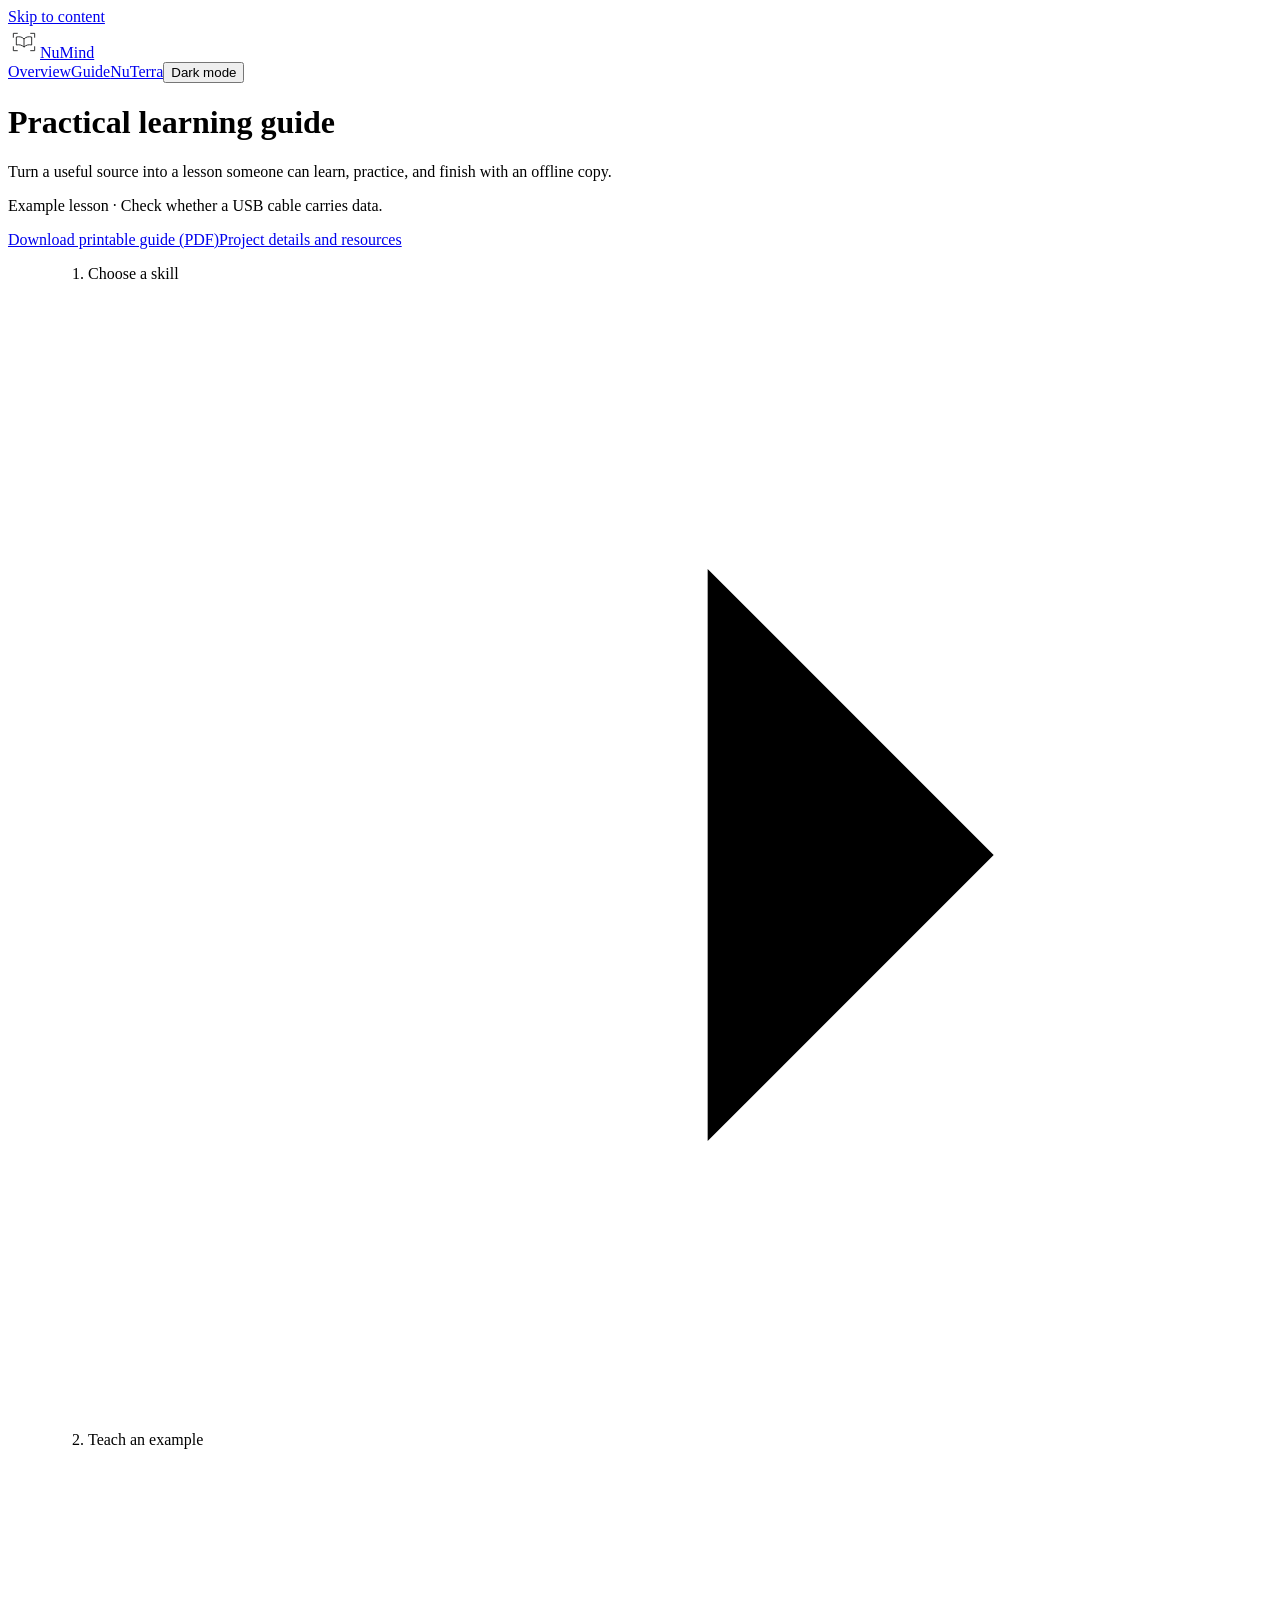
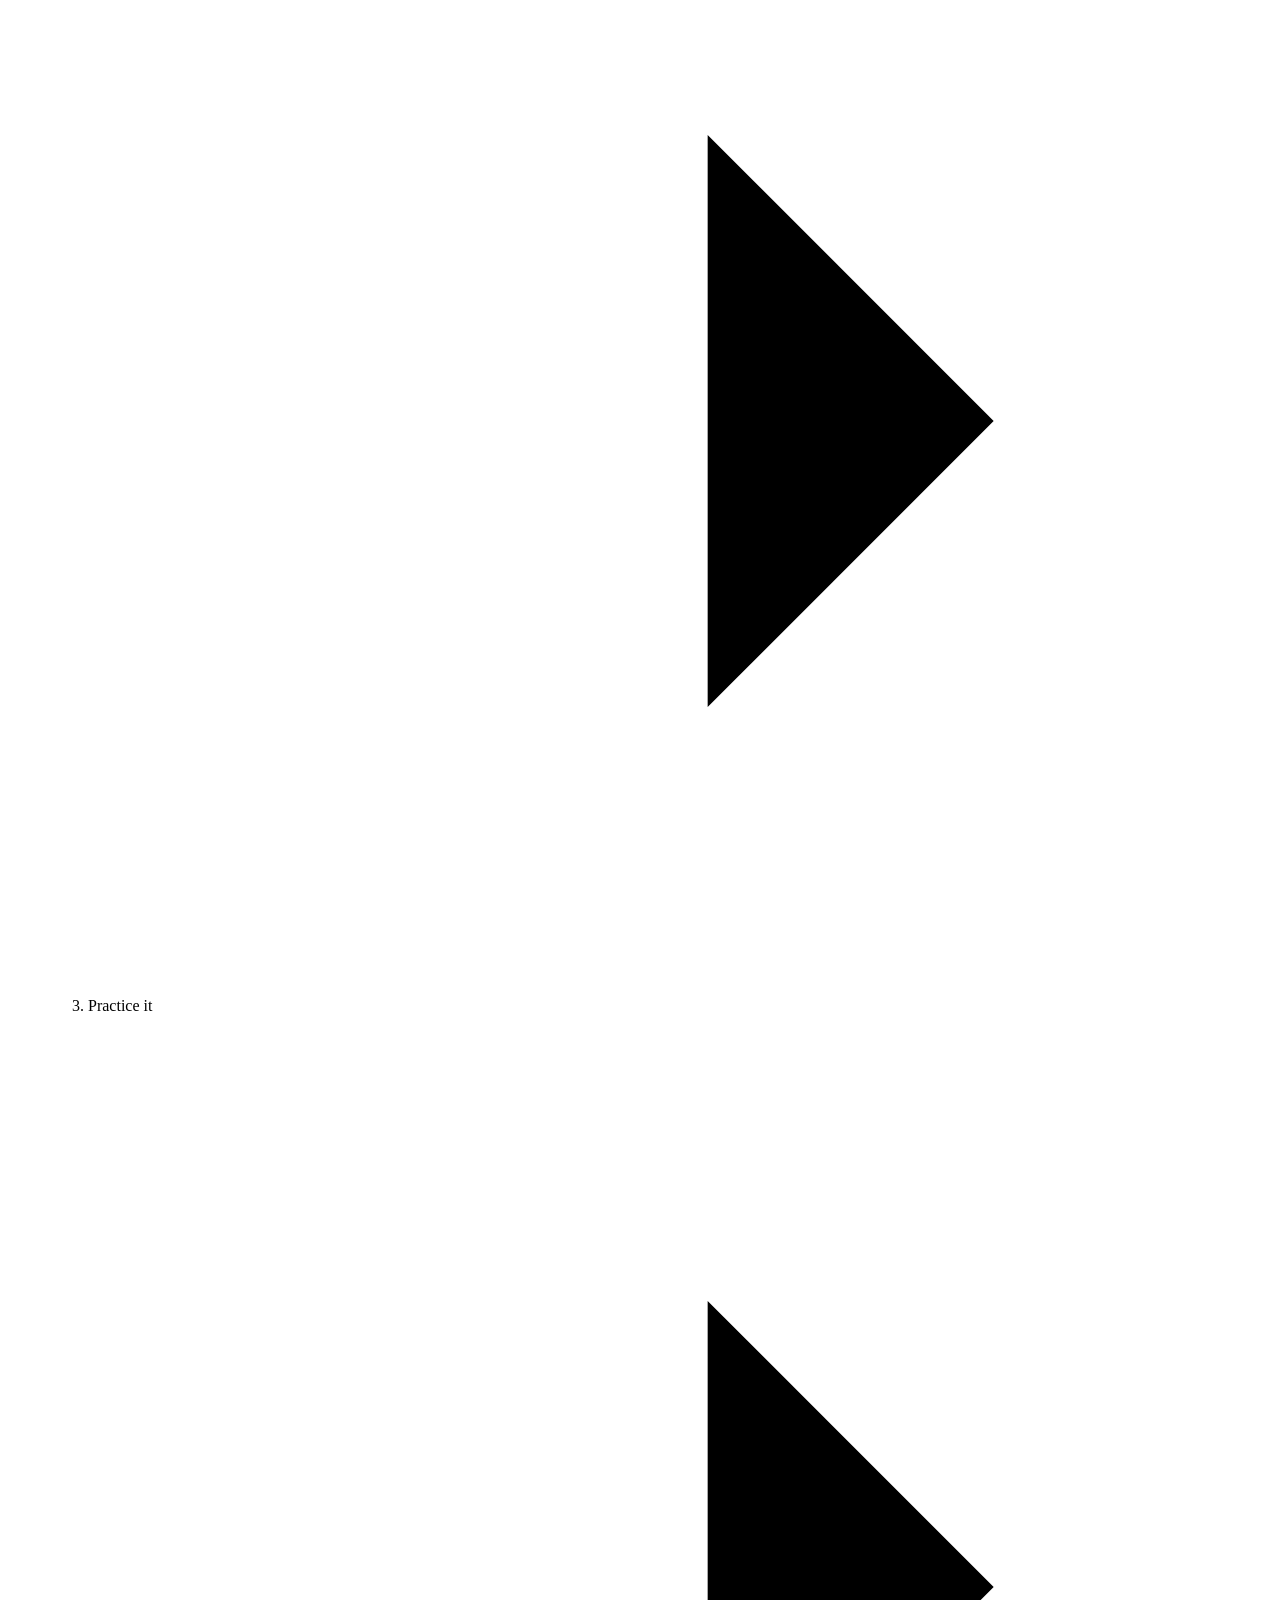
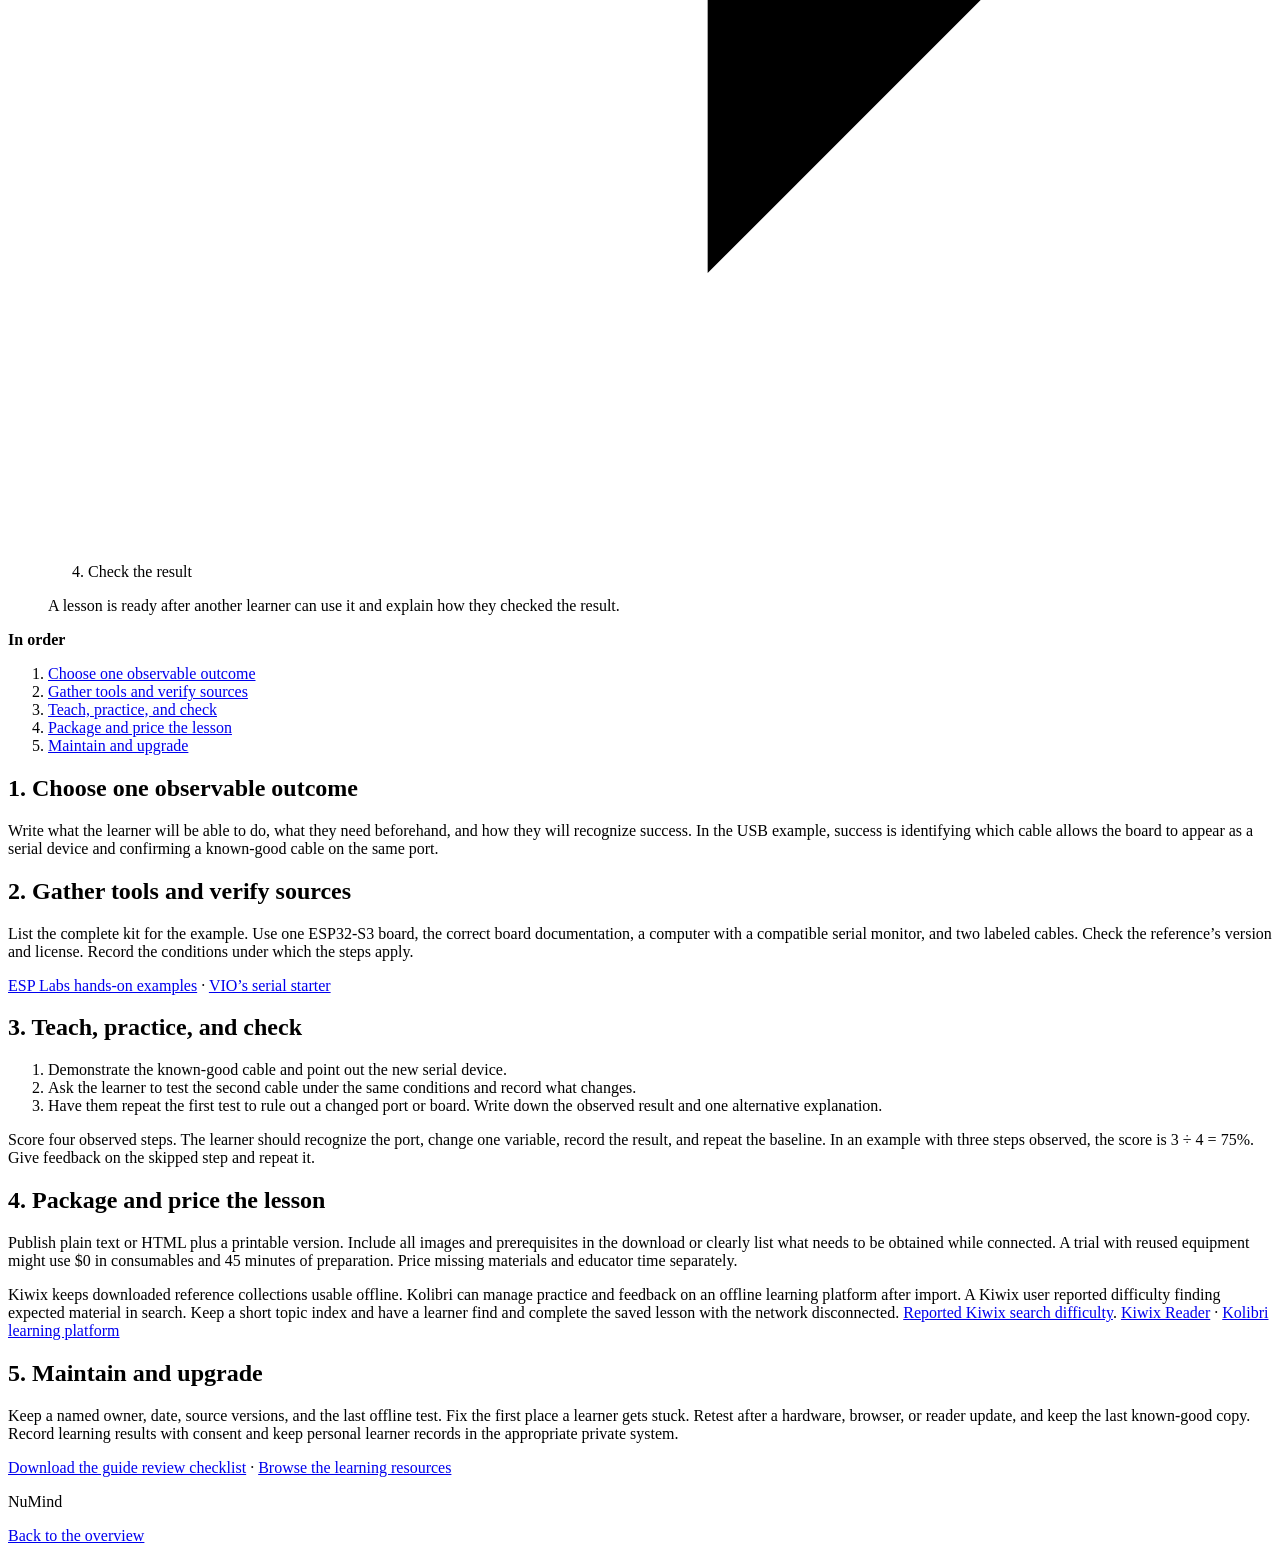
==== guide.html @ 7956825c "Publish NuMind practical learning guide" ====
<!doctype html>
<html lang="en" data-palette="plum">
<head>
  <meta charset="utf-8">
  <meta name="viewport" content="width=device-width, initial-scale=1">
  <title>Practical learning guide | NuMind</title>
  <meta name="description" content="Turn a useful source into a lesson someone can learn, practice, and finish with an offline copy.">
  <link rel="canonical" href="https://deusordo.github.io/Numind/guide.html">
  <link rel="icon" href="./favicon.svg" type="image/svg+xml">
  <script src="./theme.js"></script>
  <link rel="stylesheet" href="../NuTerra/guide.css?v=operating-guides">
</head>
<body>
  <a class="skip" href="#content">Skip to content</a>
  <header><div class="wrap header">
    <a class="brand" href="./"><img src="./mark.svg" width="32" height="32" alt="">NuMind</a>
    <nav aria-label="Main navigation"><a href="./">Overview</a><a aria-current="page" href="./guide.html">Guide</a><a href="../NuTerra/#ecosystem">NuTerra</a><button type="button" data-theme-toggle hidden><span data-theme-label>Theme</span></button></nav>
  </div></header>
  <main class="wrap" id="content" tabindex="-1">
    <h1>Practical learning guide</h1>
    <p class="intro">Turn a useful source into a lesson someone can learn, practice, and finish with an offline copy.</p>
    <p class="meta">Example lesson · Check whether a USB cable carries data.</p>
    <div class="actions"><a class="download" href="./guide.pdf" download>Download printable guide (PDF)</a><a href="./details.html">Project details and resources</a></div>
    <figure><ol class="diagram" role="list"><li>Choose a skill<svg viewBox="0 0 24 24" aria-hidden="true"><path d="M4 12h15m-6-6 6 6-6 6"/></svg></li><li>Teach an example<svg viewBox="0 0 24 24" aria-hidden="true"><path d="M4 12h15m-6-6 6 6-6 6"/></svg></li><li>Practice it<svg viewBox="0 0 24 24" aria-hidden="true"><path d="M4 12h15m-6-6 6 6-6 6"/></svg></li><li>Check the result</li></ol><figcaption>A lesson is ready after another learner can use it and explain how they checked the result.</figcaption></figure>
    <div class="layout">
      <nav class="contents" aria-label="On this page"><strong>In order</strong><ol><li><a href="#step-1">Choose one observable outcome</a></li><li><a href="#step-2">Gather tools and verify sources</a></li><li><a href="#step-3">Teach, practice, and check</a></li><li><a href="#step-4">Package and price the lesson</a></li><li><a href="#step-5">Maintain and upgrade</a></li></ol></nav>
      <article><section id="step-1"><h2>1. Choose one observable outcome</h2><p>Write what the learner will be able to do, what they need beforehand, and how they will recognize success. In the USB example, success is identifying which cable allows the board to appear as a serial device and confirming a known-good cable on the same port.</p></section>
<section id="step-2"><h2>2. Gather tools and verify sources</h2><p>List the complete kit for the example. Use one ESP32-S3 board, the correct board documentation, a computer with a compatible serial monitor, and two labeled cables. Check the reference’s version and license. Record the conditions under which the steps apply.</p><p><a href="https://ionloft.com/esp-labs/#/?lang=en">ESP Labs hands-on examples</a> · <a href="../VIO/esp32.html#serial-check">VIO’s serial starter</a></p></section>
<section id="step-3"><h2>3. Teach, practice, and check</h2><ol><li>Demonstrate the known-good cable and point out the new serial device.</li><li>Ask the learner to test the second cable under the same conditions and record what changes.</li><li>Have them repeat the first test to rule out a changed port or board. Write down the observed result and one alternative explanation.</li></ol><p>Score four observed steps. The learner should recognize the port, change one variable, record the result, and repeat the baseline. In an example with three steps observed, the score is 3 ÷ 4 = 75%. Give feedback on the skipped step and repeat it.</p></section>
<section id="step-4"><h2>4. Package and price the lesson</h2><p>Publish plain text or HTML plus a printable version. Include all images and prerequisites in the download or clearly list what needs to be obtained while connected. A trial with reused equipment might use $0 in consumables and 45 minutes of preparation. Price missing materials and educator time separately.</p><p>Kiwix keeps downloaded reference collections usable offline. Kolibri can manage practice and feedback on an offline learning platform after import. A Kiwix user reported difficulty finding expected material in search. Keep a short topic index and have a learner find and complete the saved lesson with the network disconnected. <a href="https://github.com/kiwix/kiwix-desktop/issues/1500">Reported Kiwix search difficulty</a>. <a href="https://get.kiwix.org/en/solutions/applications/kiwix-reader/">Kiwix Reader</a> · <a href="https://learningequality.org/kolibri/about-kolibri/">Kolibri learning platform</a></p></section>
<section id="step-5"><h2>5. Maintain and upgrade</h2><p>Keep a named owner, date, source versions, and the last offline test. Fix the first place a learner gets stuck. Retest after a hardware, browser, or reader update, and keep the last known-good copy. Record learning results with consent and keep personal learner records in the appropriate private system.</p><p><a href="./guide-review-checklist.txt" download>Download the guide review checklist</a> · <a href="./details.html#resources">Browse the learning resources</a></p></section>
</article>
    </div>
  </main>
  <footer><div class="wrap footer"><p>NuMind</p><a href="./">Back to the overview</a></div></footer>
</body>
</html>
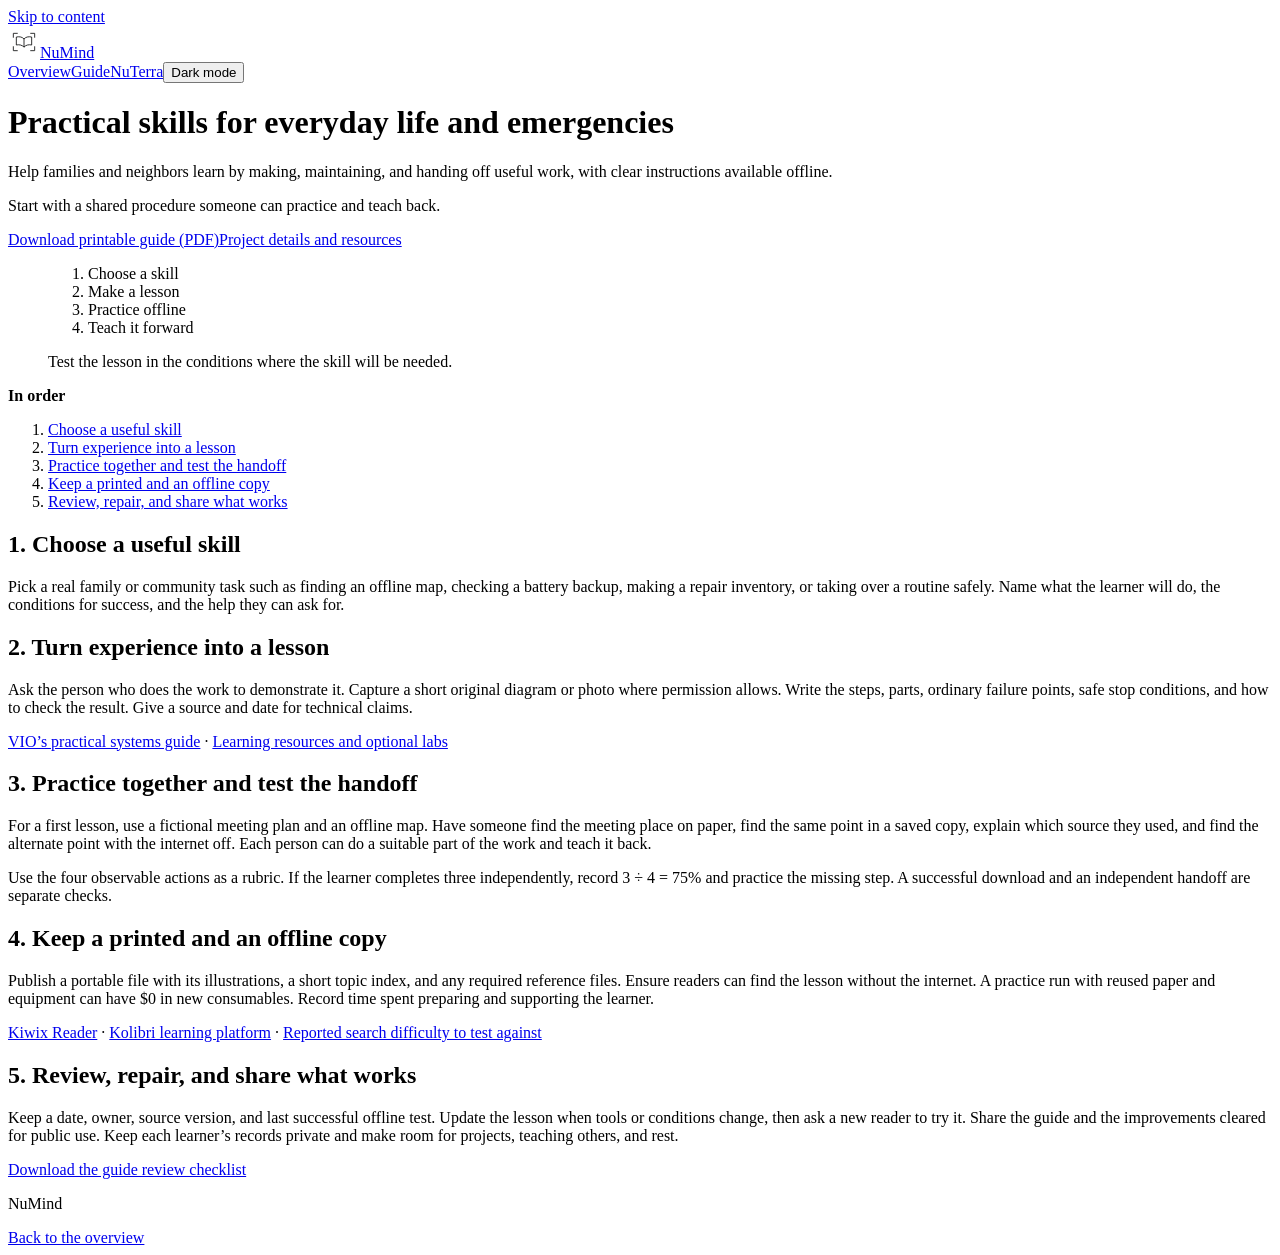
==== commit 3bfaf8e1: "Expand practical offline and resilience guides" ====
--- a/guide.html
+++ b/guide.html
@@ -3,8 +3,8 @@
 <head>
   <meta charset="utf-8">
   <meta name="viewport" content="width=device-width, initial-scale=1">
-  <title>Practical learning guide | NuMind</title>
-  <meta name="description" content="Turn a useful source into a lesson someone can learn, practice, and finish with an offline copy.">
+  <title>Practical skills for everyday life and emergencies | NuMind</title>
+  <meta name="description" content="Help families and neighbors learn by making, maintaining, and handing off useful work, with clear instructions available offline.">
   <link rel="canonical" href="https://deusordo.github.io/Numind/guide.html">
   <link rel="icon" href="./favicon.svg" type="image/svg+xml">
   <script src="./theme.js"></script>
@@ -17,18 +17,11 @@
     <nav aria-label="Main navigation"><a href="./">Overview</a><a aria-current="page" href="./guide.html">Guide</a><a href="../NuTerra/#ecosystem">NuTerra</a><button type="button" data-theme-toggle hidden><span data-theme-label>Theme</span></button></nav>
   </div></header>
   <main class="wrap" id="content" tabindex="-1">
-    <h1>Practical learning guide</h1>
-    <p class="intro">Turn a useful source into a lesson someone can learn, practice, and finish with an offline copy.</p>
-    <p class="meta">Example lesson · Check whether a USB cable carries data.</p>
-    <div class="actions"><a class="download" href="./guide.pdf" download>Download printable guide (PDF)</a><a href="./details.html">Project details and resources</a></div>
-    <figure><ol class="diagram" role="list"><li>Choose a skill<svg viewBox="0 0 24 24" aria-hidden="true"><path d="M4 12h15m-6-6 6 6-6 6"/></svg></li><li>Teach an example<svg viewBox="0 0 24 24" aria-hidden="true"><path d="M4 12h15m-6-6 6 6-6 6"/></svg></li><li>Practice it<svg viewBox="0 0 24 24" aria-hidden="true"><path d="M4 12h15m-6-6 6 6-6 6"/></svg></li><li>Check the result</li></ol><figcaption>A lesson is ready after another learner can use it and explain how they checked the result.</figcaption></figure>
-    <div class="layout">
-      <nav class="contents" aria-label="On this page"><strong>In order</strong><ol><li><a href="#step-1">Choose one observable outcome</a></li><li><a href="#step-2">Gather tools and verify sources</a></li><li><a href="#step-3">Teach, practice, and check</a></li><li><a href="#step-4">Package and price the lesson</a></li><li><a href="#step-5">Maintain and upgrade</a></li></ol></nav>
-      <article><section id="step-1"><h2>1. Choose one observable outcome</h2><p>Write what the learner will be able to do, what they need beforehand, and how they will recognize success. In the USB example, success is identifying which cable allows the board to appear as a serial device and confirming a known-good cable on the same port.</p></section>
-<section id="step-2"><h2>2. Gather tools and verify sources</h2><p>List the complete kit for the example. Use one ESP32-S3 board, the correct board documentation, a computer with a compatible serial monitor, and two labeled cables. Check the reference’s version and license. Record the conditions under which the steps apply.</p><p><a href="https://ionloft.com/esp-labs/#/?lang=en">ESP Labs hands-on examples</a> · <a href="../VIO/esp32.html#serial-check">VIO’s serial starter</a></p></section>
-<section id="step-3"><h2>3. Teach, practice, and check</h2><ol><li>Demonstrate the known-good cable and point out the new serial device.</li><li>Ask the learner to test the second cable under the same conditions and record what changes.</li><li>Have them repeat the first test to rule out a changed port or board. Write down the observed result and one alternative explanation.</li></ol><p>Score four observed steps. The learner should recognize the port, change one variable, record the result, and repeat the baseline. In an example with three steps observed, the score is 3 ÷ 4 = 75%. Give feedback on the skipped step and repeat it.</p></section>
-<section id="step-4"><h2>4. Package and price the lesson</h2><p>Publish plain text or HTML plus a printable version. Include all images and prerequisites in the download or clearly list what needs to be obtained while connected. A trial with reused equipment might use $0 in consumables and 45 minutes of preparation. Price missing materials and educator time separately.</p><p>Kiwix keeps downloaded reference collections usable offline. Kolibri can manage practice and feedback on an offline learning platform after import. A Kiwix user reported difficulty finding expected material in search. Keep a short topic index and have a learner find and complete the saved lesson with the network disconnected. <a href="https://github.com/kiwix/kiwix-desktop/issues/1500">Reported Kiwix search difficulty</a>. <a href="https://get.kiwix.org/en/solutions/applications/kiwix-reader/">Kiwix Reader</a> · <a href="https://learningequality.org/kolibri/about-kolibri/">Kolibri learning platform</a></p></section>
-<section id="step-5"><h2>5. Maintain and upgrade</h2><p>Keep a named owner, date, source versions, and the last offline test. Fix the first place a learner gets stuck. Retest after a hardware, browser, or reader update, and keep the last known-good copy. Record learning results with consent and keep personal learner records in the appropriate private system.</p><p><a href="./guide-review-checklist.txt" download>Download the guide review checklist</a> · <a href="./details.html#resources">Browse the learning resources</a></p></section>
+<h1>Practical skills for everyday life and emergencies</h1><p class="intro">Help families and neighbors learn by making, maintaining, and handing off useful work, with clear instructions available offline.</p><p class="meta">Start with a shared procedure someone can practice and teach back.</p><div class="actions"><a class="download" href="./guide.pdf" download>Download printable guide (PDF)</a><a href="./details.html">Project details and resources</a></div><figure><ol class="diagram" role="list"><li>Choose a skill</li><li>Make a lesson</li><li>Practice offline</li><li>Teach it forward</li></ol><figcaption>Test the lesson in the conditions where the skill will be needed.</figcaption></figure><div class="layout"><nav class="contents" aria-label="On this page"><strong>In order</strong><ol><li><a href="#step-1">Choose a useful skill</a></li><li><a href="#step-2">Turn experience into a lesson</a></li><li><a href="#step-3">Practice together and test the handoff</a></li><li><a href="#step-4">Keep a printed and an offline copy</a></li><li><a href="#step-5">Review, repair, and share what works</a></li></ol></nav><article><section id="step-1"><h2>1. Choose a useful skill</h2><p>Pick a real family or community task such as finding an offline map, checking a battery backup, making a repair inventory, or taking over a routine safely. Name what the learner will do, the conditions for success, and the help they can ask for.</p></section>
+<section id="step-2"><h2>2. Turn experience into a lesson</h2><p>Ask the person who does the work to demonstrate it. Capture a short original diagram or photo where permission allows. Write the steps, parts, ordinary failure points, safe stop conditions, and how to check the result. Give a source and date for technical claims.</p><p><a href="../VIO/guide.html">VIO’s practical systems guide</a> · <a href="./details.html#resources">Learning resources and optional labs</a></p></section>
+<section id="step-3"><h2>3. Practice together and test the handoff</h2><p>For a first lesson, use a fictional meeting plan and an offline map. Have someone find the meeting place on paper, find the same point in a saved copy, explain which source they used, and find the alternate point with the internet off. Each person can do a suitable part of the work and teach it back.</p><p>Use the four observable actions as a rubric. If the learner completes three independently, record 3 ÷ 4 = 75% and practice the missing step. A successful download and an independent handoff are separate checks.</p></section>
+<section id="step-4"><h2>4. Keep a printed and an offline copy</h2><p>Publish a portable file with its illustrations, a short topic index, and any required reference files. Ensure readers can find the lesson without the internet. A practice run with reused paper and equipment can have $0 in new consumables. Record time spent preparing and supporting the learner.</p><p><a href="https://get.kiwix.org/en/solutions/applications/kiwix-reader/">Kiwix Reader</a> · <a href="https://learningequality.org/kolibri/about-kolibri/">Kolibri learning platform</a> · <a href="https://github.com/kiwix/kiwix-desktop/issues/1500">Reported search difficulty to test against</a></p></section>
+<section id="step-5"><h2>5. Review, repair, and share what works</h2><p>Keep a date, owner, source version, and last successful offline test. Update the lesson when tools or conditions change, then ask a new reader to try it. Share the guide and the improvements cleared for public use. Keep each learner’s records private and make room for projects, teaching others, and rest.</p><p><a href="./guide-review-checklist.txt" download>Download the guide review checklist</a></p></section>
 </article>
     </div>
   </main>
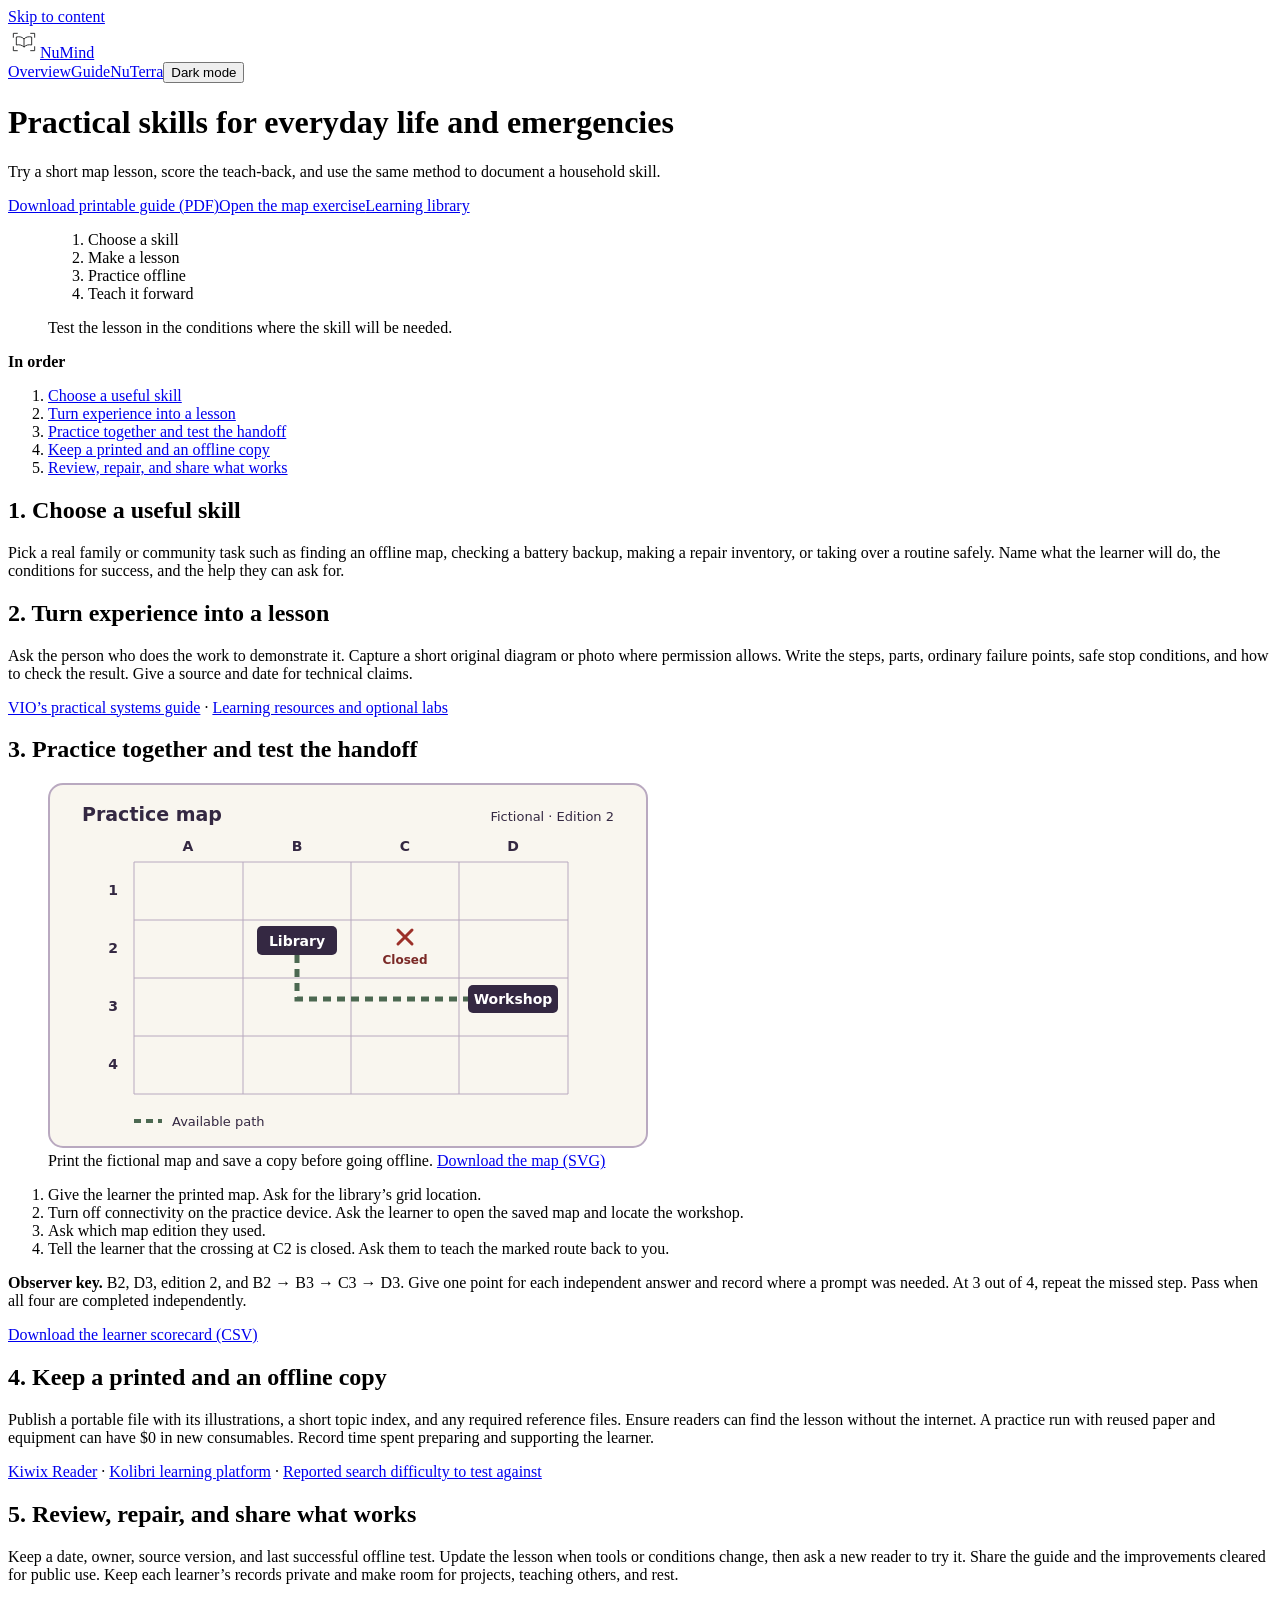
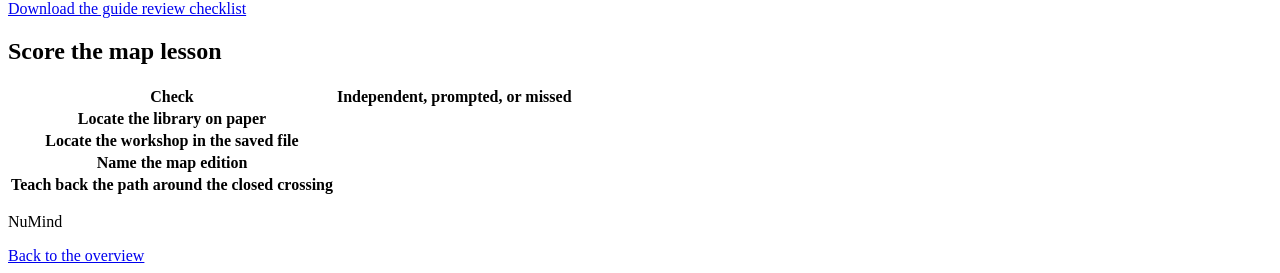
==== commit 569d5859: "Add worked exercises and printable field resources" ====
--- a/guide.html
+++ b/guide.html
@@ -8,7 +8,7 @@
   <link rel="canonical" href="https://deusordo.github.io/Numind/guide.html">
   <link rel="icon" href="./favicon.svg" type="image/svg+xml">
   <script src="./theme.js"></script>
-  <link rel="stylesheet" href="../NuTerra/guide.css?v=operating-guides">
+  <link rel="stylesheet" href="../NuTerra/guide.css?v=field-practice">
 </head>
 <body>
   <a class="skip" href="#content">Skip to content</a>
@@ -17,11 +17,14 @@
     <nav aria-label="Main navigation"><a href="./">Overview</a><a aria-current="page" href="./guide.html">Guide</a><a href="../NuTerra/#ecosystem">NuTerra</a><button type="button" data-theme-toggle hidden><span data-theme-label>Theme</span></button></nav>
   </div></header>
   <main class="wrap" id="content" tabindex="-1">
-<h1>Practical skills for everyday life and emergencies</h1><p class="intro">Help families and neighbors learn by making, maintaining, and handing off useful work, with clear instructions available offline.</p><p class="meta">Start with a shared procedure someone can practice and teach back.</p><div class="actions"><a class="download" href="./guide.pdf" download>Download printable guide (PDF)</a><a href="./details.html">Project details and resources</a></div><figure><ol class="diagram" role="list"><li>Choose a skill</li><li>Make a lesson</li><li>Practice offline</li><li>Teach it forward</li></ol><figcaption>Test the lesson in the conditions where the skill will be needed.</figcaption></figure><div class="layout"><nav class="contents" aria-label="On this page"><strong>In order</strong><ol><li><a href="#step-1">Choose a useful skill</a></li><li><a href="#step-2">Turn experience into a lesson</a></li><li><a href="#step-3">Practice together and test the handoff</a></li><li><a href="#step-4">Keep a printed and an offline copy</a></li><li><a href="#step-5">Review, repair, and share what works</a></li></ol></nav><article><section id="step-1"><h2>1. Choose a useful skill</h2><p>Pick a real family or community task such as finding an offline map, checking a battery backup, making a repair inventory, or taking over a routine safely. Name what the learner will do, the conditions for success, and the help they can ask for.</p></section>
+<h1>Practical skills for everyday life and emergencies</h1><p class="intro">Try a short map lesson, score the teach-back, and use the same method to document a household skill.</p><div class="actions"><a class="download" href="./guide.pdf" download>Download printable guide (PDF)</a><a href="#step-3">Open the map exercise</a><a href="./details.html#resources">Learning library</a></div><figure><ol class="diagram" role="list"><li>Choose a skill</li><li>Make a lesson</li><li>Practice offline</li><li>Teach it forward</li></ol><figcaption>Test the lesson in the conditions where the skill will be needed.</figcaption></figure><div class="layout"><nav class="contents" aria-label="On this page"><strong>In order</strong><ol><li><a href="#step-1">Choose a useful skill</a></li><li><a href="#step-2">Turn experience into a lesson</a></li><li><a href="#step-3">Practice together and test the handoff</a></li><li><a href="#step-4">Keep a printed and an offline copy</a></li><li><a href="#step-5">Review, repair, and share what works</a></li></ol></nav><article><section id="step-1"><h2>1. Choose a useful skill</h2><p>Pick a real family or community task such as finding an offline map, checking a battery backup, making a repair inventory, or taking over a routine safely. Name what the learner will do, the conditions for success, and the help they can ask for.</p></section>
 <section id="step-2"><h2>2. Turn experience into a lesson</h2><p>Ask the person who does the work to demonstrate it. Capture a short original diagram or photo where permission allows. Write the steps, parts, ordinary failure points, safe stop conditions, and how to check the result. Give a source and date for technical claims.</p><p><a href="../VIO/guide.html">VIO’s practical systems guide</a> · <a href="./details.html#resources">Learning resources and optional labs</a></p></section>
-<section id="step-3"><h2>3. Practice together and test the handoff</h2><p>For a first lesson, use a fictional meeting plan and an offline map. Have someone find the meeting place on paper, find the same point in a saved copy, explain which source they used, and find the alternate point with the internet off. Each person can do a suitable part of the work and teach it back.</p><p>Use the four observable actions as a rubric. If the learner completes three independently, record 3 ÷ 4 = 75% and practice the missing step. A successful download and an independent handoff are separate checks.</p></section>
+<section id="step-3"><h2>3. Practice together and test the handoff</h2><figure class="field-map"><img src="./map-practice.svg" width="600" height="365" alt="Fictional map, edition 2. Library at B2, workshop at D3, and a closed crossing at C2. The available path runs through B3 and C3."><figcaption>Print the fictional map and save a copy before going offline. <a href="./map-practice.svg" download>Download the map (SVG)</a></figcaption></figure>
+<ol><li>Give the learner the printed map. Ask for the library’s grid location.</li><li>Turn off connectivity on the practice device. Ask the learner to open the saved map and locate the workshop.</li><li>Ask which map edition they used.</li><li>Tell the learner that the crossing at C2 is closed. Ask them to teach the marked route back to you.</li></ol>
+<div class="worked"><p><strong>Observer key.</strong> B2, D3, edition 2, and B2 → B3 → C3 → D3. Give one point for each independent answer and record where a prompt was needed. At 3 out of 4, repeat the missed step. Pass when all four are completed independently.</p><p><a href="./lesson-scorecard.csv" download>Download the learner scorecard (CSV)</a></p></div></section>
 <section id="step-4"><h2>4. Keep a printed and an offline copy</h2><p>Publish a portable file with its illustrations, a short topic index, and any required reference files. Ensure readers can find the lesson without the internet. A practice run with reused paper and equipment can have $0 in new consumables. Record time spent preparing and supporting the learner.</p><p><a href="https://get.kiwix.org/en/solutions/applications/kiwix-reader/">Kiwix Reader</a> · <a href="https://learningequality.org/kolibri/about-kolibri/">Kolibri learning platform</a> · <a href="https://github.com/kiwix/kiwix-desktop/issues/1500">Reported search difficulty to test against</a></p></section>
 <section id="step-5"><h2>5. Review, repair, and share what works</h2><p>Keep a date, owner, source version, and last successful offline test. Update the lesson when tools or conditions change, then ask a new reader to try it. Share the guide and the improvements cleared for public use. Keep each learner’s records private and make room for projects, teaching others, and rest.</p><p><a href="./guide-review-checklist.txt" download>Download the guide review checklist</a></p></section>
+<section class="print-only"><h2>Score the map lesson</h2><table><thead><tr><th scope="col">Check</th><th scope="col">Independent, prompted, or missed</th></tr></thead><tbody><tr><th scope="row">Locate the library on paper</th><td></td></tr><tr><th scope="row">Locate the workshop in the saved file</th><td></td></tr><tr><th scope="row">Name the map edition</th><td></td></tr><tr><th scope="row">Teach back the path around the closed crossing</th><td></td></tr></tbody></table></section>
 </article>
     </div>
   </main>
